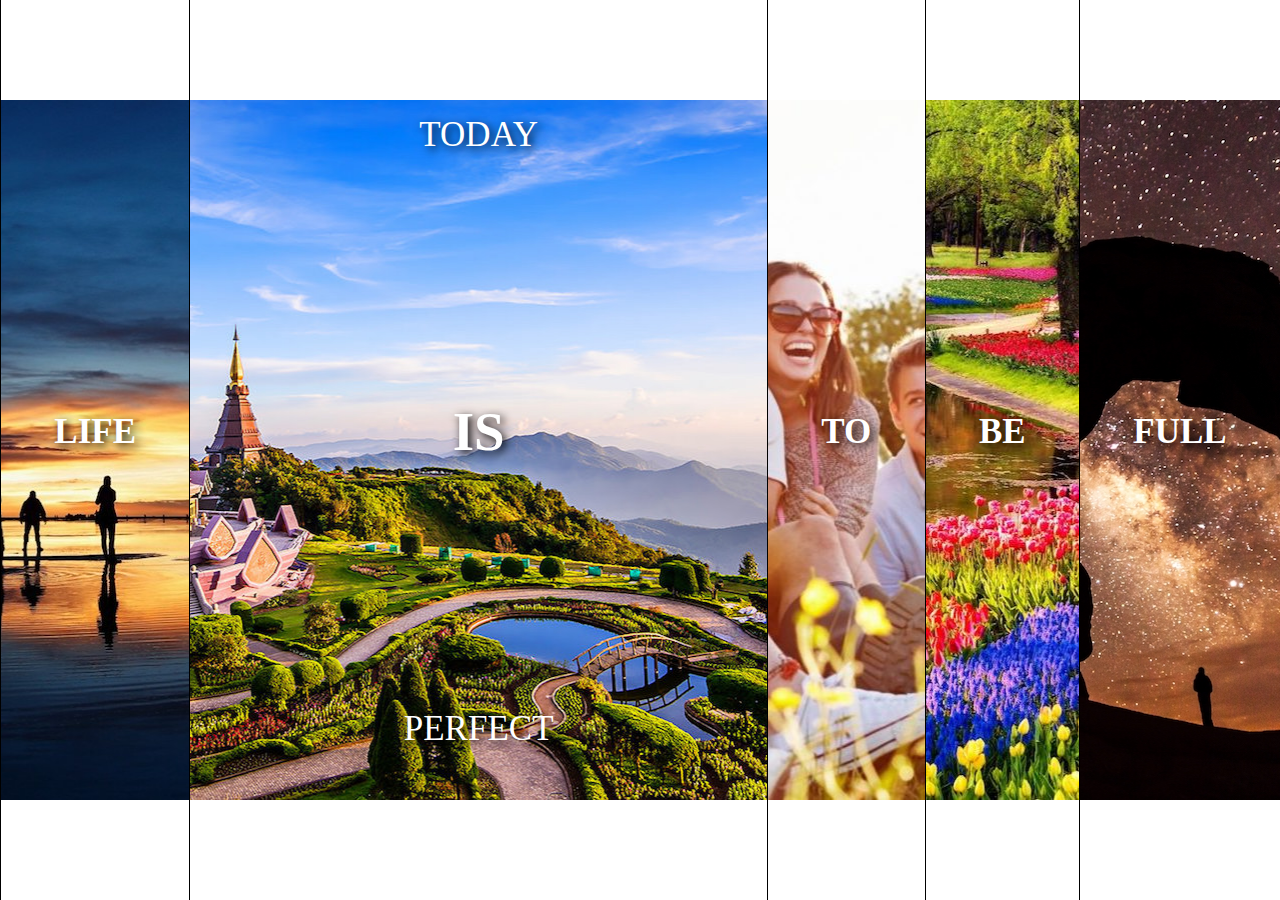
==== index.html @ 8df44885 "html and css complete" ====
<!DOCTYPE html>
<html lang="en" dir="ltr">
  <head>
    <meta charset="utf-8">
    <title>Flex Panels Image Gallery</title>
    <link rel="stylesheet" href="./main.css">
  </head>
  <body>
    <div id="main-container">
      <section class="container" id="cont1">
        <div class="sub-text"></div>
        <h2 class="sub-text ">LIFE</h2>
        <div class="sub-text"></div>
      </section>
      <section class="container" id="cont2">
        <div class="sub-text">TODAY</div>
        <h2 class="sub-text main-text">IS</h2>
        <div class="sub-text">PERFECT</div>
      </section>
      <section class="container" id="cont3">
        <div class="sub-text"></div>
        <h2 class="sub-text ">TO</h2>
        <div class="sub-text"></div>
      </section>
      <section class="container" id="cont4">
        <div class="sub-text"></div>
        <h2 class="sub-text ">BE</h2>
        <div class="sub-text"></div>
      </section>
      <section class="container" id="cont5">
        <div class="sub-text"></div>
        <h2 class="sub-text ">FULL</h2>
        <div class="sub-text"></div>
      </section>
    </div>
    <script src="./index.js"></script>
  </body>
</html>
---- main.css ----
*{
  list-style: none;
  border: 0;
  padding: 0;
  margin: 0;
}

#main-container{
  display: flex;
  text-align: center;
}


.container{
  border-left: 1px solid black;
  height: 100vh;
  flex-grow: 1;
}

.sub-text{
  height: 33vh;
  color: white;
  text-shadow: 3px 3px 10px black;
  line-height: 30vh;
  font-size: 35px;
}

.main-text{
  font-size: 55px;
}

#cont1{
  background: url('./media-files/one-bolivia-salt-flats.jpg')no-repeat center center;
  background-size: auto;
  /* flex-grow: 3; */
}

#cont2{
  background: url('./media-files/two-chiang-mai.jpg')no-repeat center center;
  background-size: auto;
  flex-grow: 4;
}

#cont3{
  background: url('./media-files/three-friends.jpg')no-repeat center center;
  background-size: auto;

}

#cont4{
  background: url('./media-files/four-Keukenhof.jpg')no-repeat center center;
  background-size: auto;

}

#cont5{
  background: url('./media-files/five-arches.jpg')no-repeat center center;
  background-size: auto;
  flex-grow: 1;
}
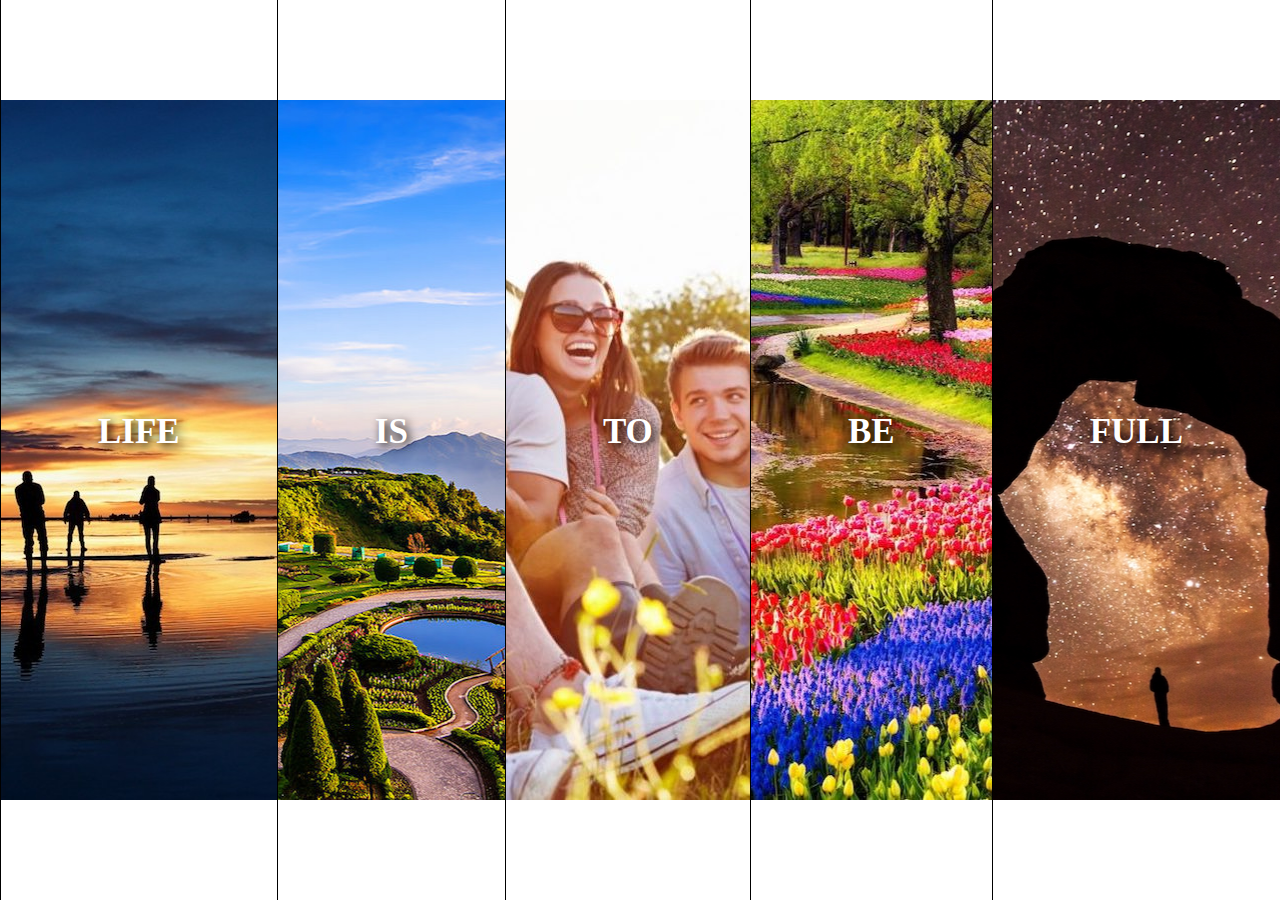
==== commit 22ed8d35: "working on creating a function that can dynamically generate the html elements we need" ====
--- a/index.html
+++ b/index.html
@@ -8,29 +8,29 @@
   <body>
     <div id="main-container">
       <section class="container" id="cont1">
-        <div class="sub-text"></div>
+        <div id="life-one" class="sub-text"></div>
         <h2 class="sub-text ">LIFE</h2>
-        <div class="sub-text"></div>
+        <div id="life-two" class="sub-text"></div>
       </section>
       <section class="container" id="cont2">
-        <div class="sub-text">TODAY</div>
-        <h2 class="sub-text main-text">IS</h2>
-        <div class="sub-text">PERFECT</div>
+        <div id="is-one" class="sub-text"></div>
+        <h2 class="sub-text ">IS</h2>
+        <div id="is-two" class="sub-text"></div>
       </section>
       <section class="container" id="cont3">
-        <div class="sub-text"></div>
+        <div id="to-one" class="sub-text"></div>
         <h2 class="sub-text ">TO</h2>
-        <div class="sub-text"></div>
+        <div id="to-two" class="sub-text"></div>
       </section>
       <section class="container" id="cont4">
-        <div class="sub-text"></div>
+        <div id="be-one" class="sub-text"></div>
         <h2 class="sub-text ">BE</h2>
-        <div class="sub-text"></div>
+        <div id="be-two" class="sub-text"></div>
       </section>
-      <section class="container" id="cont5">
-        <div class="sub-text"></div>
+      <section class="container container2" id="cont5">
+        <div id="full-one" class="sub-text"></div>
         <h2 class="sub-text ">FULL</h2>
-        <div class="sub-text"></div>
+        <div id="full-two" class="sub-text"></div>
       </section>
     </div>
     <script src="./index.js"></script>
--- a/main.css
+++ b/main.css
@@ -25,6 +25,7 @@
   font-size: 35px;
 }
 
+/* Dynamically added classes */
 .main-text{
   font-size: 55px;
 }
@@ -33,28 +34,30 @@
   background: url('./media-files/one-bolivia-salt-flats.jpg')no-repeat center center;
   background-size: auto;
   /* flex-grow: 3; */
+  transition: 1s;
 }
 
 #cont2{
   background: url('./media-files/two-chiang-mai.jpg')no-repeat center center;
   background-size: auto;
-  flex-grow: 4;
+  transition: 1s;
 }
 
 #cont3{
   background: url('./media-files/three-friends.jpg')no-repeat center center;
   background-size: auto;
-
+  transition: 1s;
 }
 
 #cont4{
   background: url('./media-files/four-Keukenhof.jpg')no-repeat center center;
   background-size: auto;
-
+  transition: 1s;
 }
 
 #cont5{
   background: url('./media-files/five-arches.jpg')no-repeat center center;
   background-size: auto;
   flex-grow: 1;
+  transition: 1s;
 }
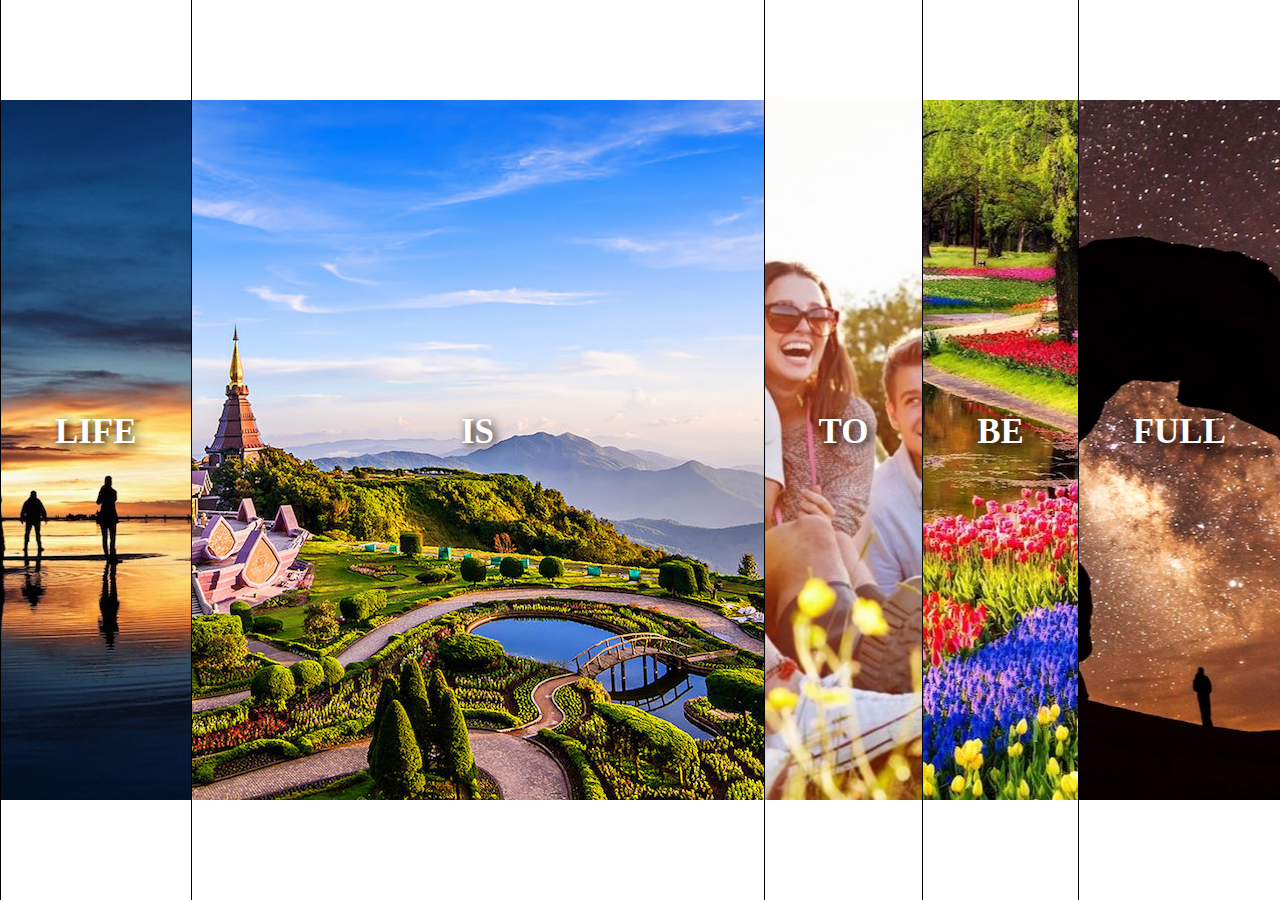
==== commit d2eeef93: "Working on removing event handlers" ====
--- a/index.html
+++ b/index.html
@@ -9,27 +9,27 @@
     <div id="main-container">
       <section class="container" id="cont1">
         <div id="life-one" class="sub-text"></div>
-        <h2 class="sub-text ">LIFE</h2>
+        <h2 id="life-main" class="sub-text ">LIFE</h2>
         <div id="life-two" class="sub-text"></div>
       </section>
       <section class="container" id="cont2">
         <div id="is-one" class="sub-text"></div>
-        <h2 class="sub-text ">IS</h2>
+        <h2 id="is-main" class="sub-text ">IS</h2>
         <div id="is-two" class="sub-text"></div>
       </section>
       <section class="container" id="cont3">
         <div id="to-one" class="sub-text"></div>
-        <h2 class="sub-text ">TO</h2>
+        <h2 id="to-main" class="sub-text ">TO</h2>
         <div id="to-two" class="sub-text"></div>
       </section>
       <section class="container" id="cont4">
         <div id="be-one" class="sub-text"></div>
-        <h2 class="sub-text ">BE</h2>
+        <h2 id="be-main" class="sub-text ">BE</h2>
         <div id="be-two" class="sub-text"></div>
       </section>
       <section class="container container2" id="cont5">
         <div id="full-one" class="sub-text"></div>
-        <h2 class="sub-text ">FULL</h2>
+        <h2 id="full-main" class="sub-text ">FULL</h2>
         <div id="full-two" class="sub-text"></div>
       </section>
     </div>
--- a/main.css
+++ b/main.css
@@ -15,7 +15,9 @@
   border-left: 1px solid black;
   height: 100vh;
   flex-grow: 1;
+  transition: 1s;
 }
+
 
 .sub-text{
   height: 33vh;
@@ -23,41 +25,43 @@
   text-shadow: 3px 3px 10px black;
   line-height: 30vh;
   font-size: 35px;
+
 }
 
 /* Dynamically added classes */
 .main-text{
   font-size: 55px;
+  transition: 1s;
+}
+
+.container-two{
+  flex-grow: 4;
 }
 
 #cont1{
   background: url('./media-files/one-bolivia-salt-flats.jpg')no-repeat center center;
   background-size: auto;
   /* flex-grow: 3; */
-  transition: 1s;
 }
 
 #cont2{
   background: url('./media-files/two-chiang-mai.jpg')no-repeat center center;
   background-size: auto;
-  transition: 1s;
+  flex-grow: 5;
 }
 
 #cont3{
   background: url('./media-files/three-friends.jpg')no-repeat center center;
   background-size: auto;
-  transition: 1s;
 }
 
 #cont4{
   background: url('./media-files/four-Keukenhof.jpg')no-repeat center center;
   background-size: auto;
-  transition: 1s;
 }
 
 #cont5{
   background: url('./media-files/five-arches.jpg')no-repeat center center;
   background-size: auto;
   flex-grow: 1;
-  transition: 1s;
 }
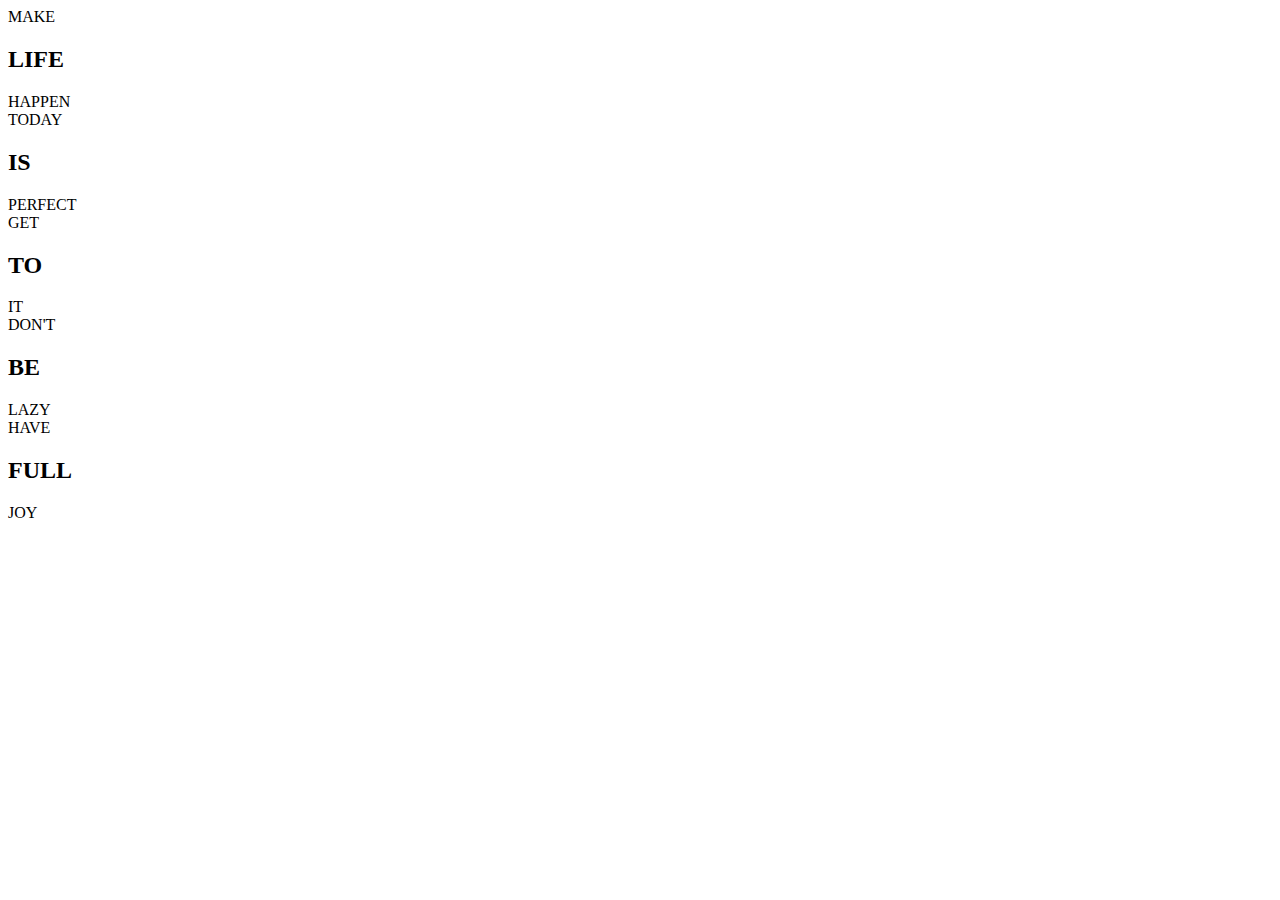
==== commit 1a534707: "I had too many issues so all css and js have been deleted. Starting from scratch" ====
--- a/index.html
+++ b/index.html
@@ -6,31 +6,31 @@
     <link rel="stylesheet" href="./main.css">
   </head>
   <body>
-    <div id="main-container">
-      <section class="container" id="cont1">
-        <div id="life-one" class="sub-text"></div>
-        <h2 id="life-main" class="sub-text ">LIFE</h2>
-        <div id="life-two" class="sub-text"></div>
+    <div class="panels">
+      <section class="panel" id="cont1">
+        <div id="life-one" class="sub-text">MAKE</div>
+        <h2 id="life-main" class="sub-text">LIFE</h2>
+        <div id="life-two" class="sub-text">HAPPEN</div>
       </section>
-      <section class="container" id="cont2">
-        <div id="is-one" class="sub-text"></div>
-        <h2 id="is-main" class="sub-text ">IS</h2>
-        <div id="is-two" class="sub-text"></div>
+      <section class="panel" id="cont2">
+        <div id="is-one" class="sub-text">TODAY</div>
+        <h2 id="is-main" class="sub-text">IS</h2>
+        <div id="is-two" class="sub-text">PERFECT</div>
       </section>
-      <section class="container" id="cont3">
-        <div id="to-one" class="sub-text"></div>
+      <section class="panel" id="cont3">
+        <div id="to-one" class="sub-text top">GET</div>
         <h2 id="to-main" class="sub-text ">TO</h2>
-        <div id="to-two" class="sub-text"></div>
+        <div id="to-two" class="sub-text">IT</div>
       </section>
-      <section class="container" id="cont4">
-        <div id="be-one" class="sub-text"></div>
+      <section class="panel" id="cont4">
+        <div id="be-one" class="sub-text top">DON'T</div>
         <h2 id="be-main" class="sub-text ">BE</h2>
-        <div id="be-two" class="sub-text"></div>
+        <div id="be-two" class="sub-text">LAZY</div>
       </section>
-      <section class="container container2" id="cont5">
-        <div id="full-one" class="sub-text"></div>
-        <h2 id="full-main" class="sub-text ">FULL</h2>
-        <div id="full-two" class="sub-text"></div>
+      <section class="panel" id="cont5">
+        <div id="full-one" class="sub-text">HAVE</div>
+        <h2 id="full-main" class="sub-text">FULL</h2>
+        <div id="full-two" class="sub-text">JOY</div>
       </section>
     </div>
     <script src="./index.js"></script>
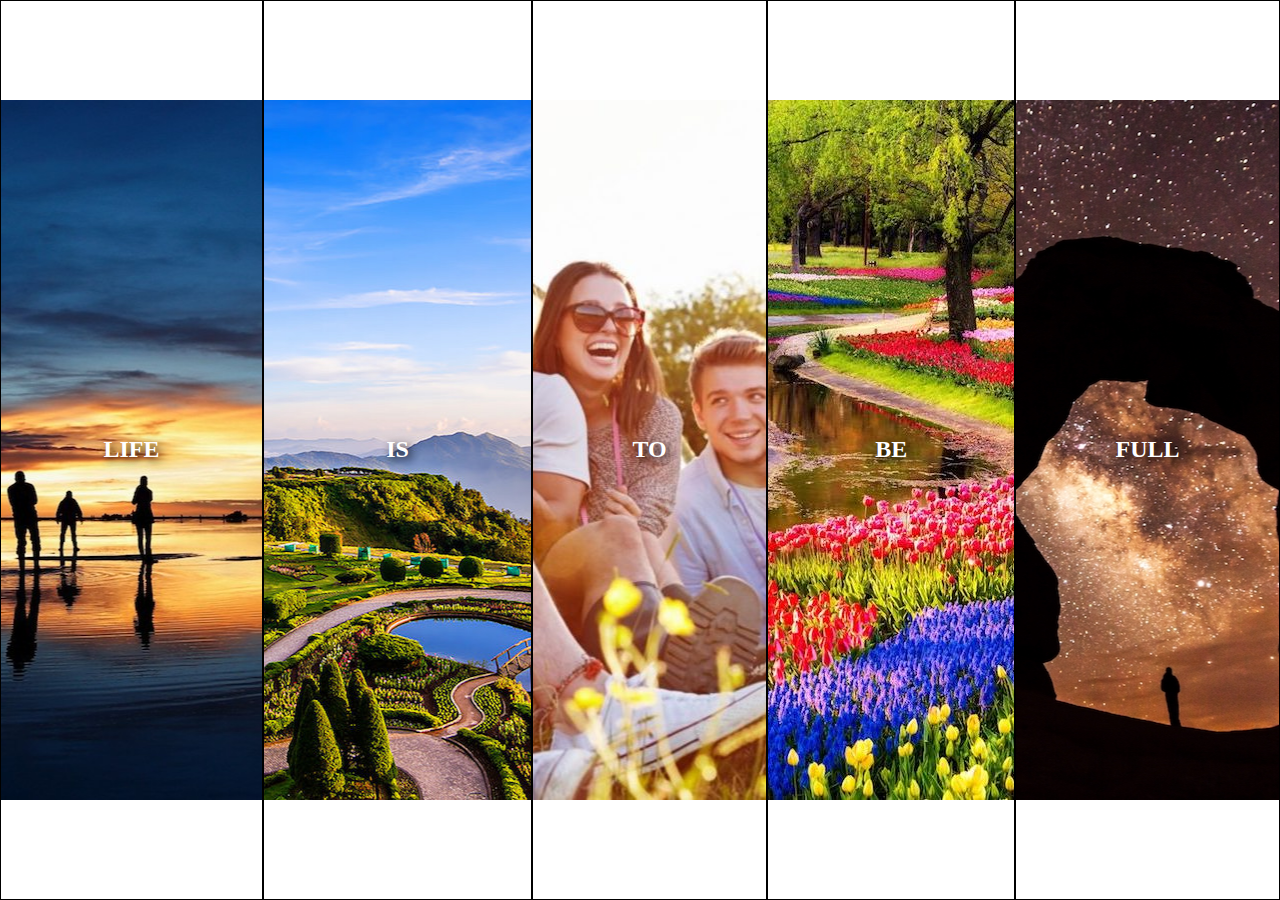
==== commit 31a72ba3: "CSS complete" ====
--- a/index.html
+++ b/index.html
@@ -18,12 +18,12 @@
         <div id="is-two" class="sub-text">PERFECT</div>
       </section>
       <section class="panel" id="cont3">
-        <div id="to-one" class="sub-text top">GET</div>
+        <div id="to-one" class="sub-text ">GET</div>
         <h2 id="to-main" class="sub-text ">TO</h2>
         <div id="to-two" class="sub-text">IT</div>
       </section>
       <section class="panel" id="cont4">
-        <div id="be-one" class="sub-text top">DON'T</div>
+        <div id="be-one" class="sub-text ">DON'T</div>
         <h2 id="be-main" class="sub-text ">BE</h2>
         <div id="be-two" class="sub-text">LAZY</div>
       </section>
--- a/main.css
+++ b/main.css
@@ -0,0 +1,91 @@
+*{
+  list-style: none;
+  border: 0;
+  padding: 0;
+  margin: 0;
+}
+
+/* IMAGES */
+#cont1{
+  background: url('./media-files/one-bolivia-salt-flats.jpg')center center no-repeat;
+  background-size: auto;
+}
+
+#cont2{
+  background: url('./media-files/two-chiang-mai.jpg')center center no-repeat;
+  background-size: auto;
+}
+
+#cont3{
+  background: url('./media-files/three-friends.jpg')center center no-repeat;
+  background-size: auto;
+}
+
+#cont4{
+  background: url('./media-files/four-Keukenhof.jpg')center center no-repeat;
+  background-size: auto;
+}
+
+#cont5{
+  background: url('./media-files/five-arches.jpg')center center no-repeat;
+  background-size: auto;
+}
+
+.panels{
+  display: flex;
+  flex-direction: row;
+  flex-grow: 1;
+  overflow: hidden;
+  min-height: 100vh;
+
+}
+
+.panel{
+  border: 1px solid black;
+  flex-grow: 1;
+  justify-content: center;
+  display: flex;
+  flex-direction: column;
+  align-items: center;
+  transition:
+    font-size 0.7s cubic-bezier(0.61, -0.19, 0.7, -0.11),
+    flex-grow 0.7s cubic-bezier(0.61, -0.19, 0.7, -0.11),
+    background 0.2s;
+}
+
+.sub-text{
+  color: white;
+  text-shadow: 3px 3px 10px black;
+}
+
+.panel > * {
+  width: 100%;
+  /* transition: 1s; */
+  flex: 1 0 auto;
+  display: flex;
+  justify-content: center;
+  align-items: center;
+
+}
+
+.panel > *:first-child{
+  transform: translateY(-100%);
+}
+
+.panel > *:last-child{
+  transform: translateY(100%);
+}
+
+.panel.open{
+  flex: 4;
+  font-size: 45px;
+}
+
+.panel.open-active > *:first-child{
+  transform: translateY(0);
+  /* transition: 2s; */
+}
+
+.panel.open-active > *:last-child{
+  transform: translateY(0);
+}
